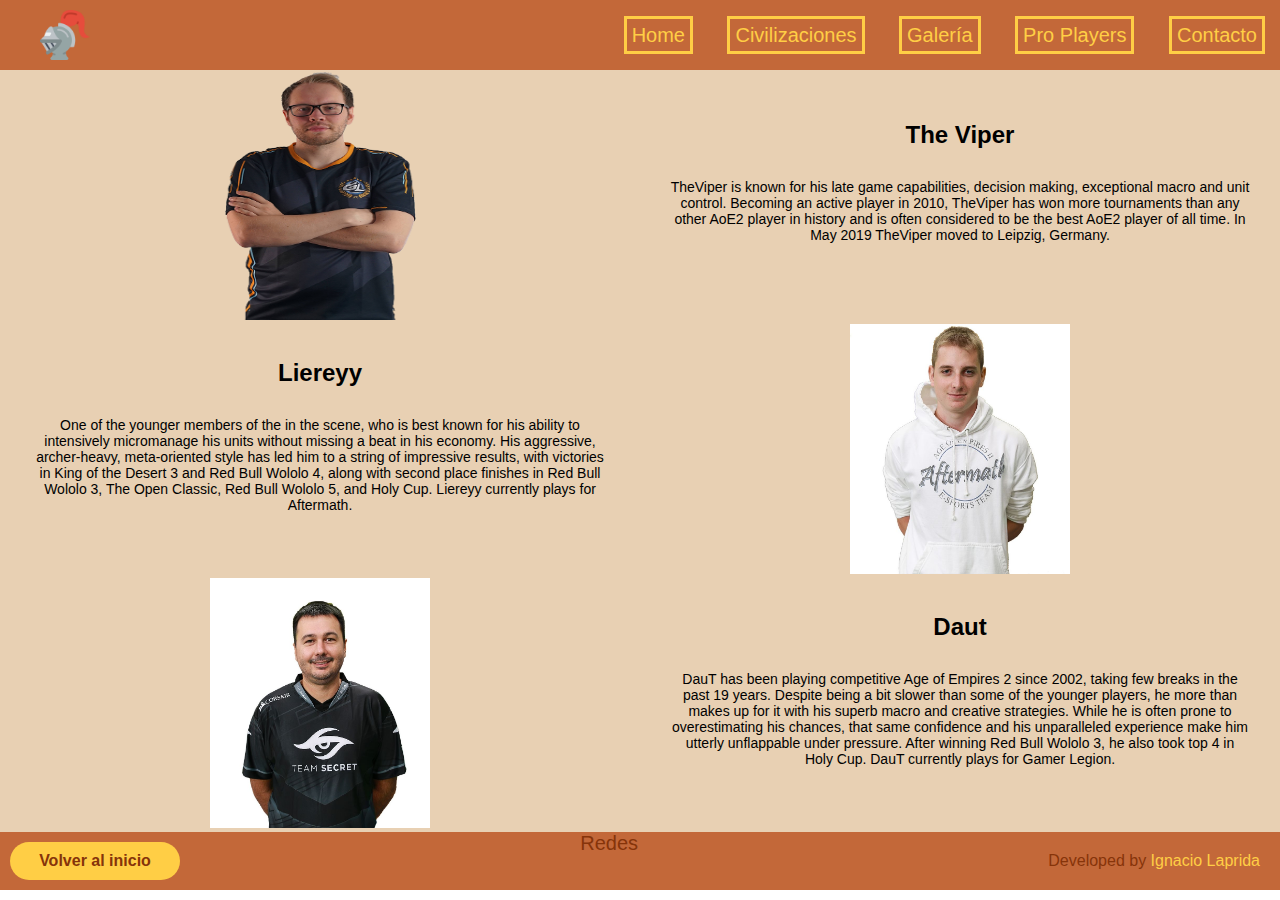
==== paginas/proplayers.html @ 5ff88906 "Initial commit" ====
<!DOCTYPE html>
<html lang="en">
<head>
    <meta charset="UTF-8">
    <meta http-equiv="X-UA-Compatible" content="IE=edge">
    <meta name="viewport" content="width=device-width, initial-scale=1.0">
    <!--LINK ICON LOGO-->
    <link rel="shortcut icon" href="../imagenes/espadas.png">
    <!--LINK ICON SOCIAL NETWORK-->
    <link rel="stylesheet" href="https://cdnjs.cloudflare.com/ajax/libs/font-awesome/6.0.0-beta2/css/all.min.css" integrity="sha512-YWzhKL2whUzgiheMoBFwW8CKV4qpHQAEuvilg9FAn5VJUDwKZZxkJNuGM4XkWuk94WCrrwslk8yWNGmY1EduTA==" crossorigin="anonymous" referrerpolicy="no-referrer" />
    <!--LINK CSS-->
    <link rel="stylesheet" href="../css/main.css">
    <!--LINK ANIMACIONES-->
    <link href="https://unpkg.com/aos@2.3.1/dist/aos.css" rel="stylesheet">
    <title>Pro Players</title>
</head>
<body>
<!--------- HEADER SECTION -------------------------------------------------------------------------------------------------->

    <header>
<!------ NAVIGATION BAR SECTION ------------------------------------------------------------------------------------------------->
        <nav>
            <div class="logo">
                <a class= "nav-logo" href="../index.html">
                <img width="50" src="../imagenes/logo.png" alt="logo">
                </a>
            </div>
            <div class="menu">
                <ul>
                    <li>
                        <a href="../index.html">Home</a>
                    </li>
                    <li>
                        <a href="civilizaciones.html">Civilizaciones</a>
                    </li>
                    <li>
                        <a href="galeria.html">Galería</a>
                    </li>
                    <li>
                        <a href="proplayers.html">Pro Players</a>
                    </li>
                    <li>
                        <a href="contacto.html">Contacto</a>
                    </li>
                </ul>
            <div>        
        </nav>
    </header>
<!--------- MAIN SECTION ---------------------------------------------------------------------------------------------------->
    <main>
        <section>
            <div class="players">
                <div class="pic-player">
                    <img src="../imagenes/Theviper.png" alt="theviper">
                </div>
                <div class="info">
                    <h2>The Viper</h2>
                    <p>TheViper is known for his late game capabilities, decision making, exceptional macro and unit control. Becoming an active player in 2010, TheViper has won more tournaments than any other AoE2 player in history and is often considered to be the best AoE2 player of all time. In May 2019 TheViper moved to Leipzig, Germany.</p>
                </div>
                <div class="info">
                    <h2>Liereyy</h2>
                    <p>One of the younger members of the in the scene, who is best known for his ability to intensively micromanage his units without missing a beat in his economy. His aggressive, archer-heavy, meta-oriented style has led him to a string of impressive results, with victories in King of the Desert 3 and Red Bull Wololo 4, along with second place finishes in Red Bull Wololo 3, The Open Classic, Red Bull Wololo 5, and Holy Cup. Liereyy currently plays for Aftermath.</p>
                </div>
                <div class="pic-player">
                    <img src="../imagenes/liereyy.jpg" alt="liereyy">
                </div>   
                <div class="pic-player">
                    <img src="../imagenes/daut.jpg" alt="daut">
                </div>
                <div class="info">
                    <h2>Daut</h2>
                    <p>DauT has been playing competitive Age of Empires 2 since 2002, taking few breaks in the past 19 years. Despite being a bit slower than some of the younger players, he more than makes up for it with his superb macro and creative strategies. While he is often prone to overestimating his chances, that same confidence and his unparalleled experience make him utterly unflappable under pressure. After winning Red Bull Wololo 3, he also took top 4 in Holy Cup. DauT currently plays for Gamer Legion.</p>
                </div>
            </div>
        </section>
        <section>
            <div>
                
            </div>
        </section>
    </main>

<!--------- FOOTER SECTION -------------------------------------------------------------------------------------------------->
    <footer>
        <div class="link-arriba">
            <a href="../index.html">Volver al inicio</a>
        </div>    
        <div class="social-network">
            <p>Redes</p>
            <i class="fab fa-facebook-square"></i>
            <i class="fab fa-instagram"></i>
            <i class="fab fa-twitter"></i>
            <i class="fab fa-youtube"></i>
        </div>
        <div class="developer">
            <p>Developed by
                <a href="#"> Ignacio Laprida </a> 
            </p>
        </div>
    </footer>
</body>
</html>
---- css/main.css ----
*{
    margin: 0;
    padding: 0;
    font-family: 'Roboto', sans-serif;
    scroll-behavior: smooth;   
}
:root{
    --color-bordo:#C36839;
    --color-turquesa:#7EB5A6;
    --color-beige:#E8D0B3;
    --color-dorado:#FFCE45;
}
/*------- BDOY SECTION ----------------------------------------------------------------------*/
body{
    display: grid;
    grid-template-areas: 
        "header"
        "main"
        "footer"
        ;
}
/*------- HEADER SECTION --------------------------------------------------------------------*/
header{
    position: sticky;
    top: 0;

    grid-area: header;
}
/*------- NAVIGATION SECTION ----------------------------------------------------------------*/

nav{
    background-color: var(--color-bordo);
    
    text-align: center;
    
    display: grid;
    grid-template-columns: auto;
    justify-items: center;
    align-items: center;
}
.logo{
    padding: 10px;
}
.menu ul li {
    display: block;
    padding: 10px;
}
.menu ul li a{
    color: #FFCE45;
    font-size: 20px;  
    text-decoration: none;
    border: solid #FFCE45;
    padding: 3px;
}
/*------- MAIN SECTION -----------------------------------------------------------------*/
main{
    grid-area: main;
}
main{
    background-color: #E8D0B3;
}


/*------- INDEX SECTION ----------------------------------------------------------------*/

.foto{
    /* https://www.pexels.com/es-es/
    */
    border: solid var(--color-bordo);
    border-radius: 30px;
    text-align: center;
    padding: 8px;   
}
.foto p{
    font-size: .8rem;
}
.principal h1{
    text-align: center;
    font-size: 1.5rem;
}
.minimo h2{
    font-size: 1rem;
}    
.recomendado h2{
    font-size: 1rem;
}
.minimo, .recomendado{
    text-align: center;
    border: solid var(--color-bordo);
    border-radius: 30px;
}
.minimo p{
    font-size: 0.8em;
}
.recomendado p{
    font-size: 0.8em;
}
.titulo{
    font-size: 1rem;
    text-align: center;
    padding: 5px;
}
.videos{
    text-align: center;
    
}
.trailer-juego, .trailer-dlc{
    display: inline-block;
}

/*------- CIVILIZACIONES SECTION -------------------------------------------------------*/

.contenedor-civi{
    display: grid;
    grid-template-columns: repeat(2, 1fr);
}
.civilizacion{
    text-align: center;
    border: solid var(--color-bordo);
    
}
.civi-t, .civi-img{
    display: inline;
}
.civi-img{
    height: 30px;
    width: 30px;
}
.contenedor-civi .civilizacion h2{
    font-size: 18px;
}
.contenedor-civi .civilizacion p{
    font-size: 12px;
}
.civilizacion img{
    transition: all 1s ease;
}
.civilizacion img:hover{
    transform: rotate(360deg);
}
/*------- GALERIA SECTION --------------------------------------------------------------*/
.contenedor-img{
    display: grid;
    grid-template-columns: 320px;
    grid-template-rows: 160px;
    justify-content: center;
    
}
.contenedor-img .div-imagen img{
    height: 100%;
    width: 100%;   
}
/*------- PRO PLAYERS SECTION -------------------------------------------------------------*/

    .players{
        display: grid;
        grid-template-columns: auto;
        justify-items: center;
        align-items: center;
    }
    .players .pic-player img{
        height: 200px;
        width: 175px;   
    }
    .pic-player{
        text-align: center;
    }
    .players .info p{
        font-size: 14px;
        text-align: center;
        padding: 15px;    
    }
    .players .info h2{
        text-align: center;
    }

/*------- CONTACTO SECTION -------------------------------------------------------------*/

form {
    text-align: center;
}
form fieldset{
    background-color: var(--color-turquesa);
    text-align: center;
    border-radius: 10px;
    font-weight: none;
}
.area input{
    border-radius: 45px;
    font-weight: 10px;
    height: 30px;
    width: 200px;
    border: none;
    margin: 5px;
    padding-left: 1rem;
    
}
.button{
    width: 100px;
    height: 35px;
    border-radius: 30px;
    font-size: 1rem;
}
.hombre{
    display: inline;
}
.mujer{
    display: inline;
}


/*------- FOOTER SECTION -----------------------------------------------------------------*/

footer{
    grid-area: footer;
    
    background-color: #C36839;
    
    display: flex;
    flex-flow: column wrap;
    justify-content: center;
    align-content: center;
}
.link-arriba, .social-network, .developer{
    display: block;    
}
.link-arriba a{
    color: #86340A;
    text-decoration: none;
}
.link-arriba{
    background-color: #FFCE45;
    margin: 10px;
    text-align: center;
    padding: 1px;
    font-weight: bold;
    border-radius: 20px;
}
.social-network{
    display: block;
    color: #86340A;
    font-size: 20px;
    text-align: center;
}
.developer{
    display: inline-block;
    margin: 20px;
    color: #86340A;

}
.developer a{
    color: var(--color-dorado);
    text-decoration: none;
}
.link-arriba{
    transition: all 1s ease;
}
.link-arriba:hover{
    transform: scale(1.1);
}

/*------------- MEDIA QUERIES -------------------*/

@media screen and (min-width:768px) {
    /*------- BODY SECTION ----------------------------------------------------------------------*/
    body{
        display: grid;
        grid-template-areas: 
            "header header header"
            "main main main"
            "footer footer footer"
            ;
    }
    /*------- NAVIGATION SECTION ----------------------------------------------------------------*/
    nav{
        background-color: var(--color-bordo);
        
        display: flex;
        flex-flow: row nowrap;
        justify-content: space-between;
    }
    .logo{
        margin-left: 30px;
        /* transform: rotate(50deg);
        transition: all 2s ease;
        transition-property: all;
        transition-duration: 2s;
        transition-timing-function: ease;
        transition-delay: 0s; */
        animation-name: camus;
        animation-duration: 2s;
        animation-delay: .5s;
        animation-iteration-count: infinite;
        animation-timing-function: ease;
        }
        @keyframes camus {
        0%{
            transform: translate(10px, 0);
        }
        50%{
            transform: translate(700px, 0);
        }
        100%{
            transform: translate(0px, 0) rotate(360deg);
        }
/*     }
    .logo:hover{
        transform: rotate(360deg);
    } */
}
    .logo, img{
        height: 50px;
        width: 50px;
    }
    .logo .menu{
        padding: 5px;
    }
    .menu ul li {
        display: inline-block;
        padding: 15px;
    }
    .menu ul li:hover{
        background-color: var(--color-dorado);
    }
    .menu ul li a{
        color: #FFCE45;
        font-size: 20px;  
        text-decoration: none;
        border: solid #FFCE45;
        padding: 5px;
    }
    .menu ul li a:hover{
        color: var(--color-bordo);
    }
    /*------- INDEX SECTION ----------------------------------------------------------------*/
    .foto{
        /* https://www.pexels.com/es-es/
        */
        border: solid var(--color-bordo);
        border-radius: 30px;
        text-align: center;
        padding: 8px;   
    }
    .foto p{
        font-size: 1rem;
        }
    .principal h1{
        text-align: center;
        font-size: 2rem;
    }
    .minimo h2{
        font-size: 1.5rem;
        }
    .requisitos, .minimo, .recomendado{
        text-align: center;
    }
    .minimo, .recomendado{
        display: inline-block;
        border: solid var(--color-bordo);
        border-radius: 30px;
    }
    .minimo p{
        font-size: 0.8em;
    }
    .recomendado p{
        font-size: 0.8em;
    }
    .titulo{
        font-size: 1rem;
        text-align: center;
        padding: 5px;
        }
    .videos{
        text-align: center;
        
    }
    .trailer-juego, .trailer-dlc{
        display: inline-block;
    }
    
    /* ------ CIVILIZACIONES SECTION --------- */
    .contenedor-civi{
        display: grid;
        grid-template-columns: repeat(4, 1fr);
    }
    .civilizacion{
        text-align: center;
        border: solid var(--color-bordo);
    }
    .civi-t, .civi-img{
        display: inline;
    }
    .civi-img{
        height: 30px;
        width: 30px;
    }
    .contenedor-civi .civilizacion h2{
        font-size: 25px;
    }
    .contenedor-civi .civilizacion p{
        font-size: 15px;
    }
    /*------- GALERIA SECTION --------------------------------------------------------------*/
    .contenedor-img{
        display: grid;
        grid-template-columns: 400px 400px 400px;
        grid-template-rows: 200px 200px 200px;
        justify-content: center;
        
    }
    .contenedor-img .div-imagen img{
        height: 100%;
        width: 100%;
        border: solid var(--color-bordo);    
    }
    /*------- PRO PLAYERS SECTION -------------------------------------------------------------*/
    .players{
        display: grid;
        grid-template-columns: repeat(2, 1fr);
        justify-items: center;
        align-items: center;
    }
    .players .pic-player img{
        height: 250px;
        width: 220px;   
    }
    .pic-player{
        text-align: center;
    }
    .players .info p{
        font-size: 14px;
        text-align: center;
        padding: 30px;
    }
    .players .info h2{
        text-align: center;
    }
        /*------- CONTACTO SECTION -------------------------------------------------------------*/
    form {
        text-align: center;
    }
    form fieldset{
        background-color: var(--color-turquesa);
        text-align: center;
        border-radius: 10px;
        margin: 0 300px;
        font-weight: none;
    }
    .area input{
        border-radius: 45px;
        font-weight: 10px;
        height: 30px;
        width: 200px;
        border: none;
        margin: 5px;
        padding-left: 1rem;
        
    }
    .button{
        width: 100px;
        height: 35px;
        border-radius: 30px;
        font-size: 1rem;
    }
    .hombre{
        display: inline;
    }
    .mujer{
        display: inline;
    }
    /*------- FOOTER SECTION -----------------------------------------------------------------*/
    footer{
        grid-area: footer;
        
        background-color: #C36839;
        
        display: flex;
        flex-flow: row wrap;
        justify-content: space-between;
    }
    .link-arriba, .social-network, .developer{
        display: inline-block;    
    }
    .link-arriba a{
        color: #86340A;
        text-decoration: none;
    }
    .link-arriba{
        background-color: #FFCE45;
        margin: 10px;
        width: 150px;
        text-align: center;
        padding: 10px;
        font-weight: bold;
        border-radius: 20px;
    }
    .social-network{
        display: block;
        color: #86340A;
        font-size: 20px;
        text-align: center;
    }
    .developer{
        display: inline-block;
        margin: 20px;
    }
    .developer a{
        color: #FFCE45;
        text-decoration: none;
    }
}
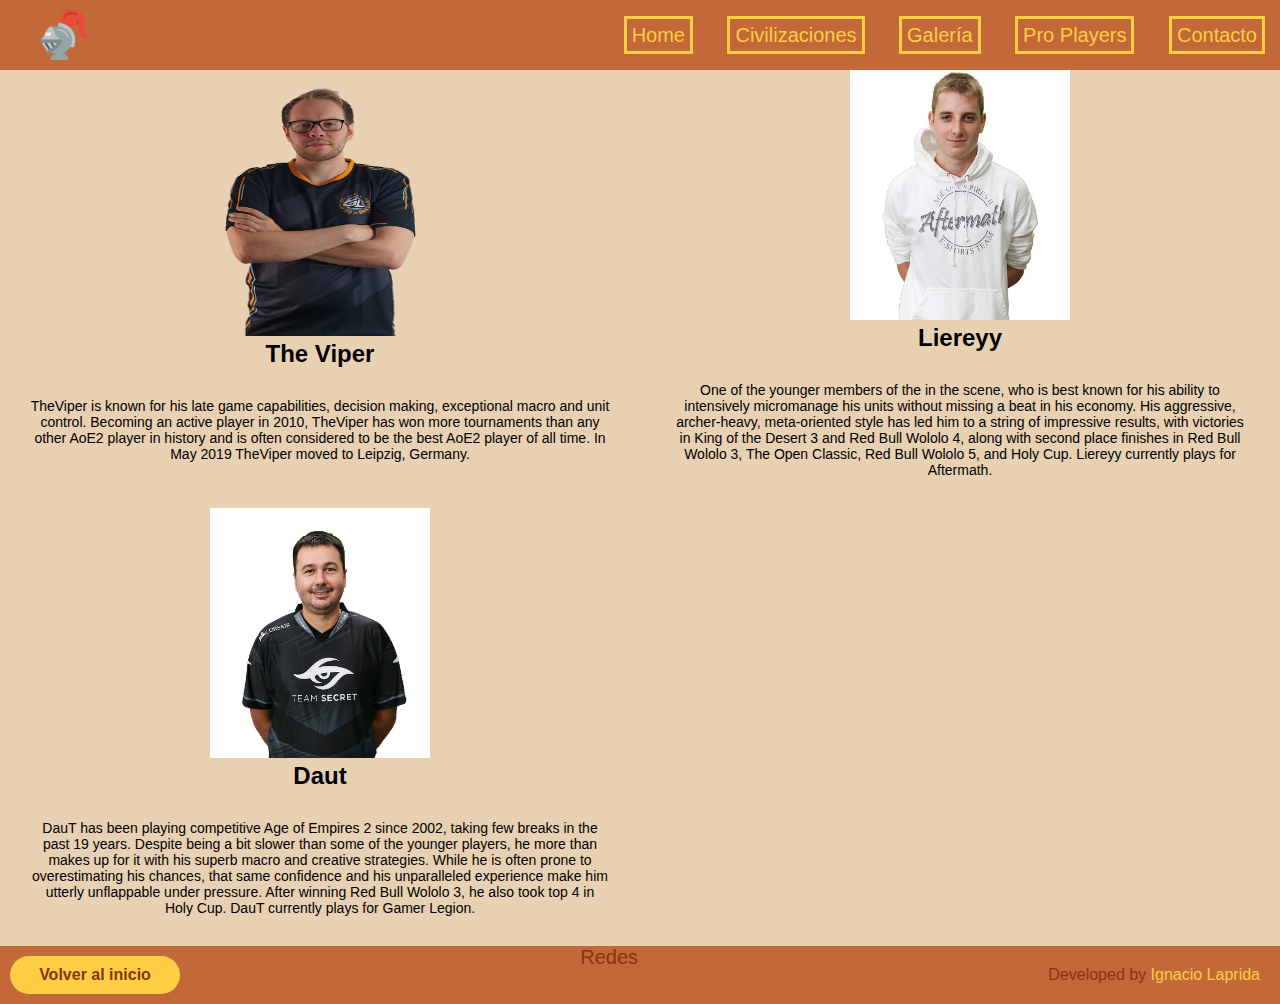
==== commit 03701ce6: "pro player mobile order fixed" ====
--- a/paginas/proplayers.html
+++ b/paginas/proplayers.html
@@ -50,32 +50,33 @@
     <main>
         <section>
             <div class="players">
-                <div class="pic-player">
-                    <img src="../imagenes/Theviper.png" alt="theviper">
+                <div class="pp1">
+                    <div class="pic-player">
+                        <img src="../imagenes/Theviper.png" alt="theviper">
+                    </div>
+                    <div class="info">
+                        <h2>The Viper</h2>
+                        <p>TheViper is known for his late game capabilities, decision making, exceptional macro and unit control. Becoming an active player in 2010, TheViper has won more tournaments than any other AoE2 player in history and is often considered to be the best AoE2 player of all time. In May 2019 TheViper moved to Leipzig, Germany.</p>
+                    </div>
                 </div>
-                <div class="info">
-                    <h2>The Viper</h2>
-                    <p>TheViper is known for his late game capabilities, decision making, exceptional macro and unit control. Becoming an active player in 2010, TheViper has won more tournaments than any other AoE2 player in history and is often considered to be the best AoE2 player of all time. In May 2019 TheViper moved to Leipzig, Germany.</p>
+                <div class="pp2">
+                    <div class="info">
+                        <h2>Liereyy</h2>
+                        <p>One of the younger members of the in the scene, who is best known for his ability to intensively micromanage his units without missing a beat in his economy. His aggressive, archer-heavy, meta-oriented style has led him to a string of impressive results, with victories in King of the Desert 3 and Red Bull Wololo 4, along with second place finishes in Red Bull Wololo 3, The Open Classic, Red Bull Wololo 5, and Holy Cup. Liereyy currently plays for Aftermath.</p>
+                    </div>
+                    <div class="pic-player">
+                        <img src="../imagenes/liereyy.jpg" alt="liereyy">
+                    </div>
                 </div>
-                <div class="info">
-                    <h2>Liereyy</h2>
-                    <p>One of the younger members of the in the scene, who is best known for his ability to intensively micromanage his units without missing a beat in his economy. His aggressive, archer-heavy, meta-oriented style has led him to a string of impressive results, with victories in King of the Desert 3 and Red Bull Wololo 4, along with second place finishes in Red Bull Wololo 3, The Open Classic, Red Bull Wololo 5, and Holy Cup. Liereyy currently plays for Aftermath.</p>
+                <div class="pp1">   
+                    <div class="pic-player">
+                        <img src="../imagenes/daut.jpg" alt="daut">
+                    </div>
+                    <div class="info">
+                        <h2>Daut</h2>
+                        <p>DauT has been playing competitive Age of Empires 2 since 2002, taking few breaks in the past 19 years. Despite being a bit slower than some of the younger players, he more than makes up for it with his superb macro and creative strategies. While he is often prone to overestimating his chances, that same confidence and his unparalleled experience make him utterly unflappable under pressure. After winning Red Bull Wololo 3, he also took top 4 in Holy Cup. DauT currently plays for Gamer Legion.</p>
+                    </div>
                 </div>
-                <div class="pic-player">
-                    <img src="../imagenes/liereyy.jpg" alt="liereyy">
-                </div>   
-                <div class="pic-player">
-                    <img src="../imagenes/daut.jpg" alt="daut">
-                </div>
-                <div class="info">
-                    <h2>Daut</h2>
-                    <p>DauT has been playing competitive Age of Empires 2 since 2002, taking few breaks in the past 19 years. Despite being a bit slower than some of the younger players, he more than makes up for it with his superb macro and creative strategies. While he is often prone to overestimating his chances, that same confidence and his unparalleled experience make him utterly unflappable under pressure. After winning Red Bull Wololo 3, he also took top 4 in Holy Cup. DauT currently plays for Gamer Legion.</p>
-                </div>
-            </div>
-        </section>
-        <section>
-            <div>
-                
             </div>
         </section>
     </main>
--- a/css/main.css
+++ b/css/main.css
@@ -152,11 +152,15 @@
 }
 /*------- PRO PLAYERS SECTION -------------------------------------------------------------*/
 
-    .players{
+/*     .players{
         display: grid;
         grid-template-columns: auto;
         justify-items: center;
         align-items: center;
+    } */
+    .pp2{
+        display: flex;
+        flex-direction: column-reverse;
     }
     .players .pic-player img{
         height: 200px;
